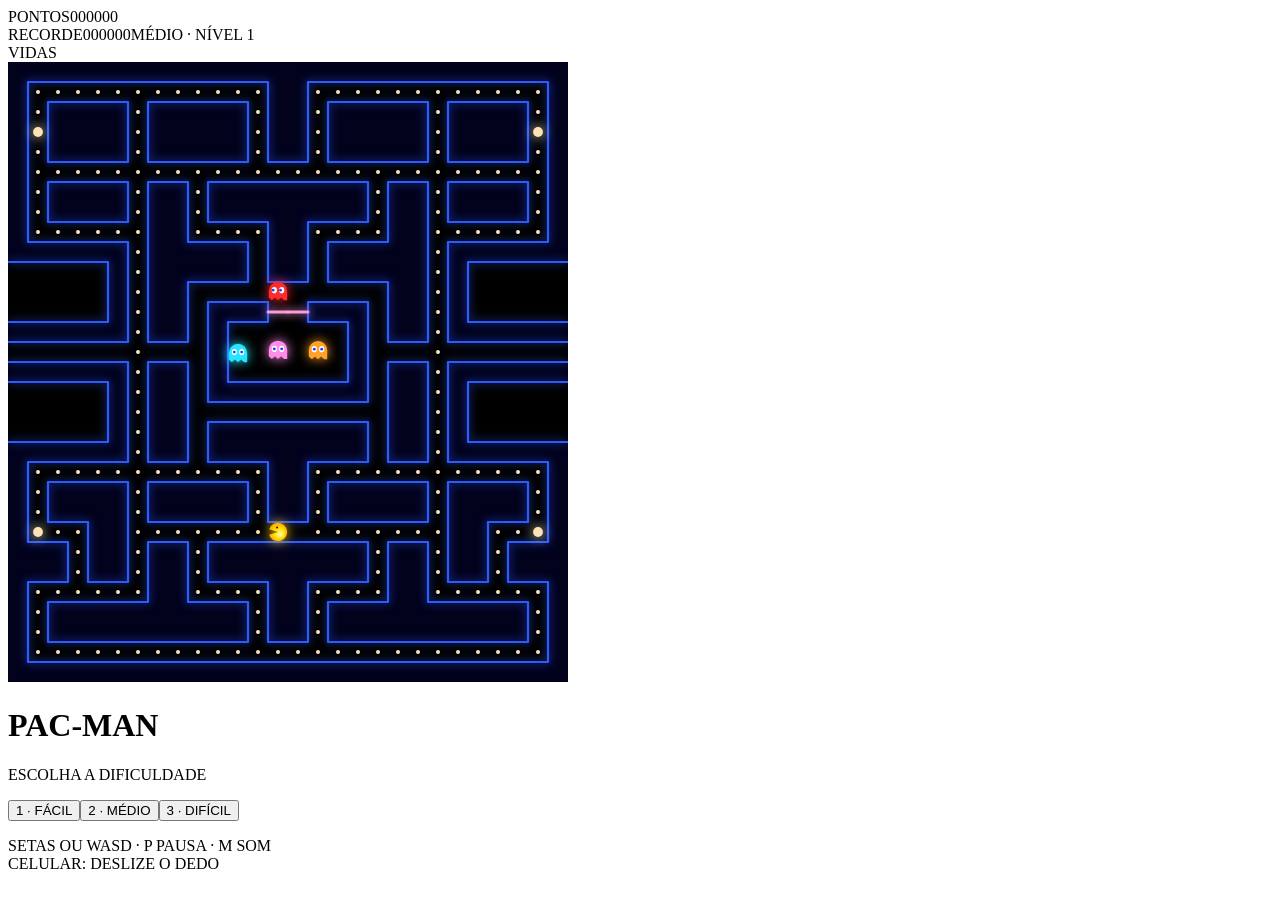
==== index.html @ 3a695379 "Add files via upload" ====
<!DOCTYPE html>
<html lang="pt-BR">
<head>
<meta charset="UTF-8">
<meta name="viewport" content="width=device-width,initial-scale=1,maximum-scale=1,user-scalable=no">
<title>Pac-Man do Gabriel </title>
<link href="https://fonts.googleapis.com/css2?family=Press+Start+2P&display=swap" rel="stylesheet">
<link rel="stylesheet" href="style.css">
</head>
<body>
<div id="wrap">
  <div id="hud">
    <div class="box"><span class="lbl">PONTOS</span><span id="score">000000</span></div>
    <div class="box c"><span class="lbl">RECORDE</span><span id="hi">000000</span><span class="lbl" id="info">MÉDIO · NÍVEL 1</span></div>
    <div class="box r"><span class="lbl">VIDAS</span><div id="lives"></div></div>
  </div>
  <div id="stage"><canvas id="game"></canvas><div id="msg"></div></div>
</div>
<script src="script.js"></script>
</body>
</html>
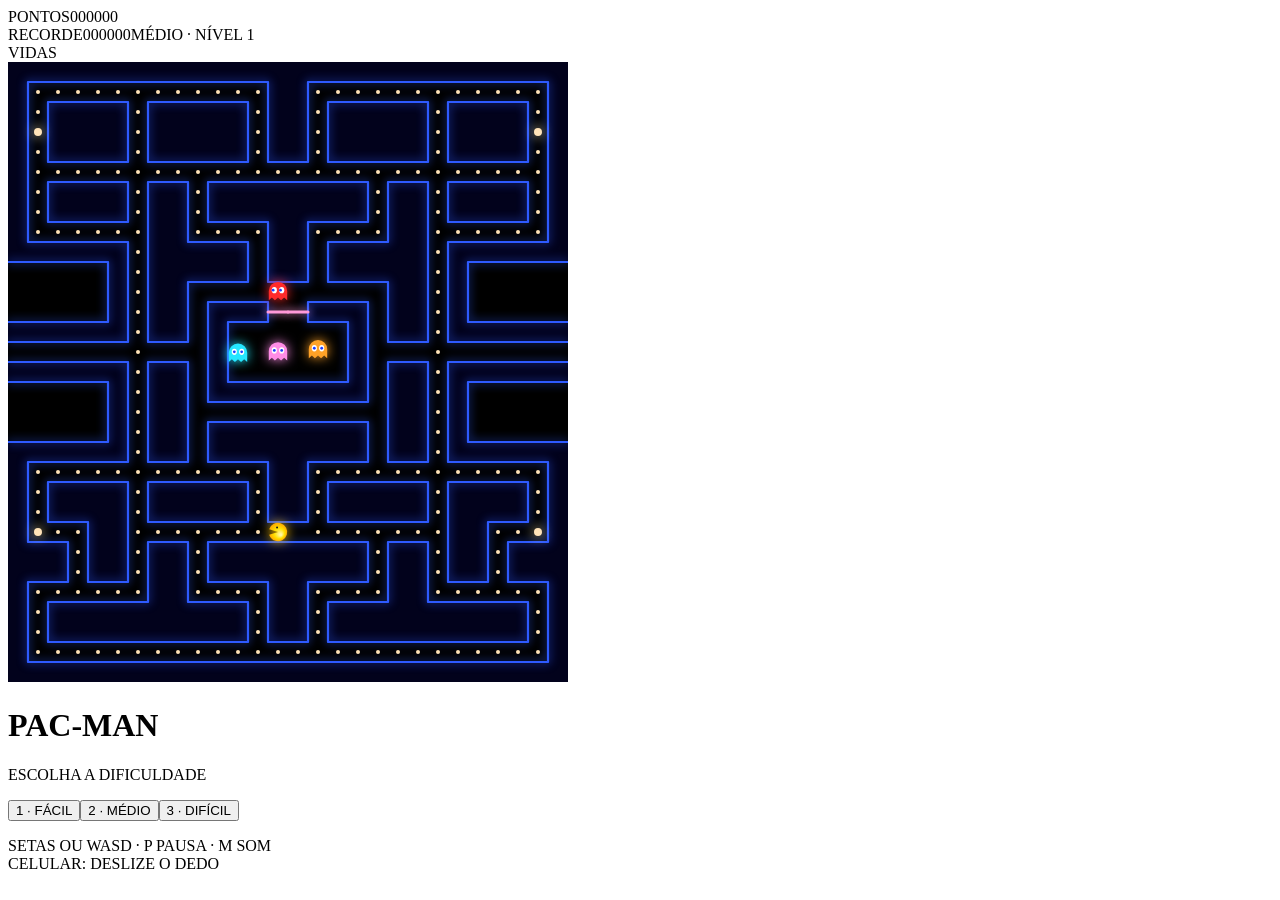
==== commit 34149b0b: "Update index.html" ====
--- a/index.html
+++ b/index.html
@@ -3,7 +3,7 @@
 <head>
 <meta charset="UTF-8">
 <meta name="viewport" content="width=device-width,initial-scale=1,maximum-scale=1,user-scalable=no">
-<title>Pac-Man do Gabriel </title>
+<title>Pac-Man Neon</title>
 <link href="https://fonts.googleapis.com/css2?family=Press+Start+2P&display=swap" rel="stylesheet">
 <link rel="stylesheet" href="style.css">
 </head>
@@ -12,10 +12,22 @@
   <div id="hud">
     <div class="box"><span class="lbl">PONTOS</span><span id="score">000000</span></div>
     <div class="box c"><span class="lbl">RECORDE</span><span id="hi">000000</span><span class="lbl" id="info">MÉDIO · NÍVEL 1</span></div>
-    <div class="box r"><span class="lbl">VIDAS</span><div id="lives"></div></div>
+    <div class="box r"><span class="lbl">VIDAS</span><div id="lives"><i class="life"></i><i class="life"></i><i class="life"></i></div></div>
   </div>
-  <div id="stage"><canvas id="game"></canvas><div id="msg"></div></div>
+  <div id="stage">
+    <canvas id="game"></canvas>
+    <div id="msg">
+      <h1>PAC-MAN</h1>
+      <p>ESCOLHA A DIFICULDADE</p>
+      <div class="btns">
+        <button class="btn e" data-d="easy">1 · FÁCIL</button>
+        <button class="btn m" data-d="medium">2 · MÉDIO</button>
+        <button class="btn h" data-d="hard">3 · DIFÍCIL</button>
+      </div>
+      <p>SETAS OU WASD · P PAUSA · M SOM<br>CELULAR: DESLIZE O DEDO</p>
+    </div>
+  </div>
 </div>
 <script src="script.js"></script>
 </body>
-</html>+</html>
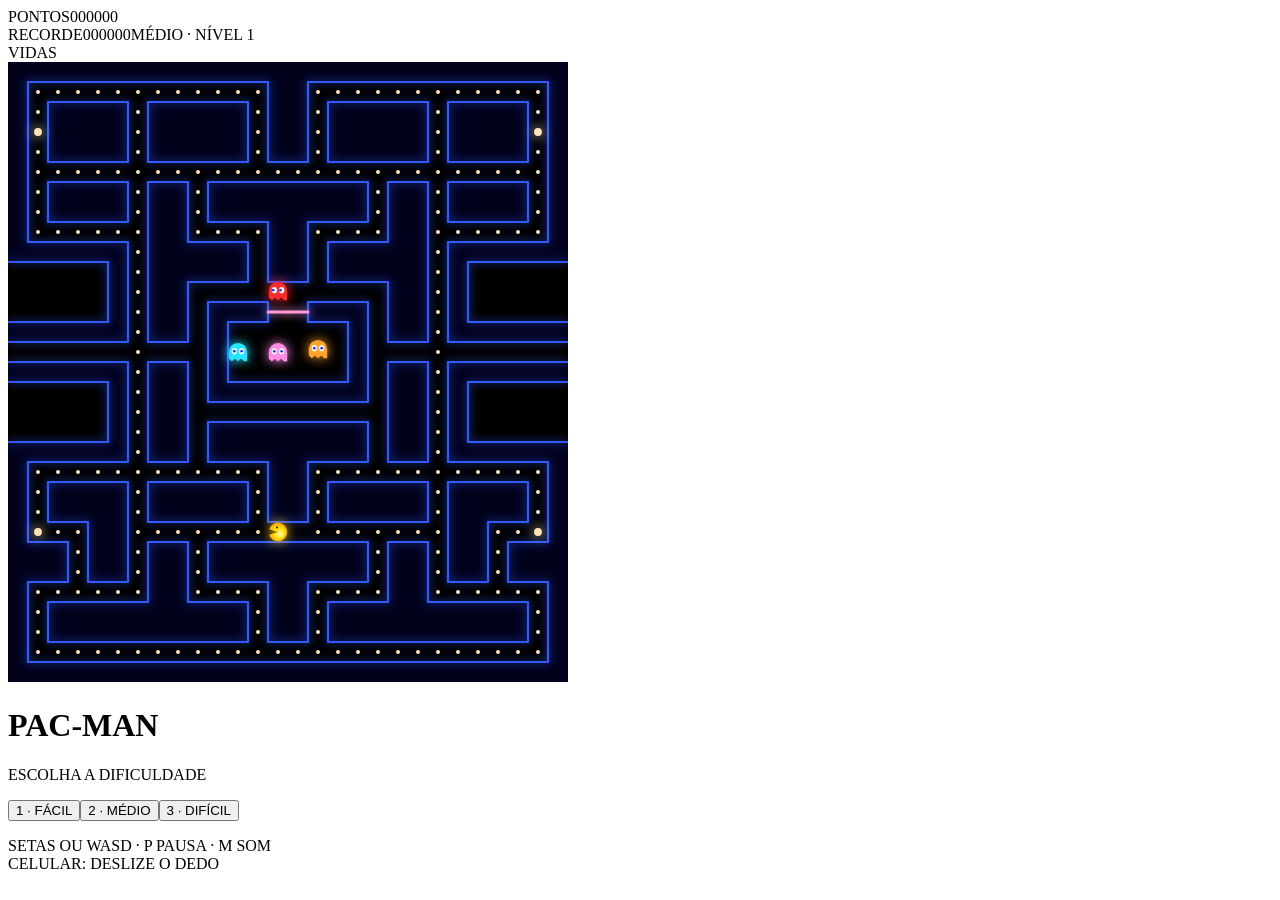
==== commit 1104f2b7: "Refactor index.html for title and HUD changes Updated the title and modified the HUD structure." ====
--- a/index.html
+++ b/index.html
@@ -3,7 +3,7 @@
 <head>
 <meta charset="UTF-8">
 <meta name="viewport" content="width=device-width,initial-scale=1,maximum-scale=1,user-scalable=no">
-<title>Pac-Man Neon</title>
+<title>Pac-Man do G.abriel </title>
 <link href="https://fonts.googleapis.com/css2?family=Press+Start+2P&display=swap" rel="stylesheet">
 <link rel="stylesheet" href="style.css">
 </head>
@@ -12,21 +12,9 @@
   <div id="hud">
     <div class="box"><span class="lbl">PONTOS</span><span id="score">000000</span></div>
     <div class="box c"><span class="lbl">RECORDE</span><span id="hi">000000</span><span class="lbl" id="info">MÉDIO · NÍVEL 1</span></div>
-    <div class="box r"><span class="lbl">VIDAS</span><div id="lives"><i class="life"></i><i class="life"></i><i class="life"></i></div></div>
+    <div class="box r"><span class="lbl">VIDAS</span><div id="lives"></div></div>
   </div>
-  <div id="stage">
-    <canvas id="game"></canvas>
-    <div id="msg">
-      <h1>PAC-MAN</h1>
-      <p>ESCOLHA A DIFICULDADE</p>
-      <div class="btns">
-        <button class="btn e" data-d="easy">1 · FÁCIL</button>
-        <button class="btn m" data-d="medium">2 · MÉDIO</button>
-        <button class="btn h" data-d="hard">3 · DIFÍCIL</button>
-      </div>
-      <p>SETAS OU WASD · P PAUSA · M SOM<br>CELULAR: DESLIZE O DEDO</p>
-    </div>
-  </div>
+  <div id="stage"><canvas id="game"></canvas><div id="msg"></div></div>
 </div>
 <script src="script.js"></script>
 </body>
